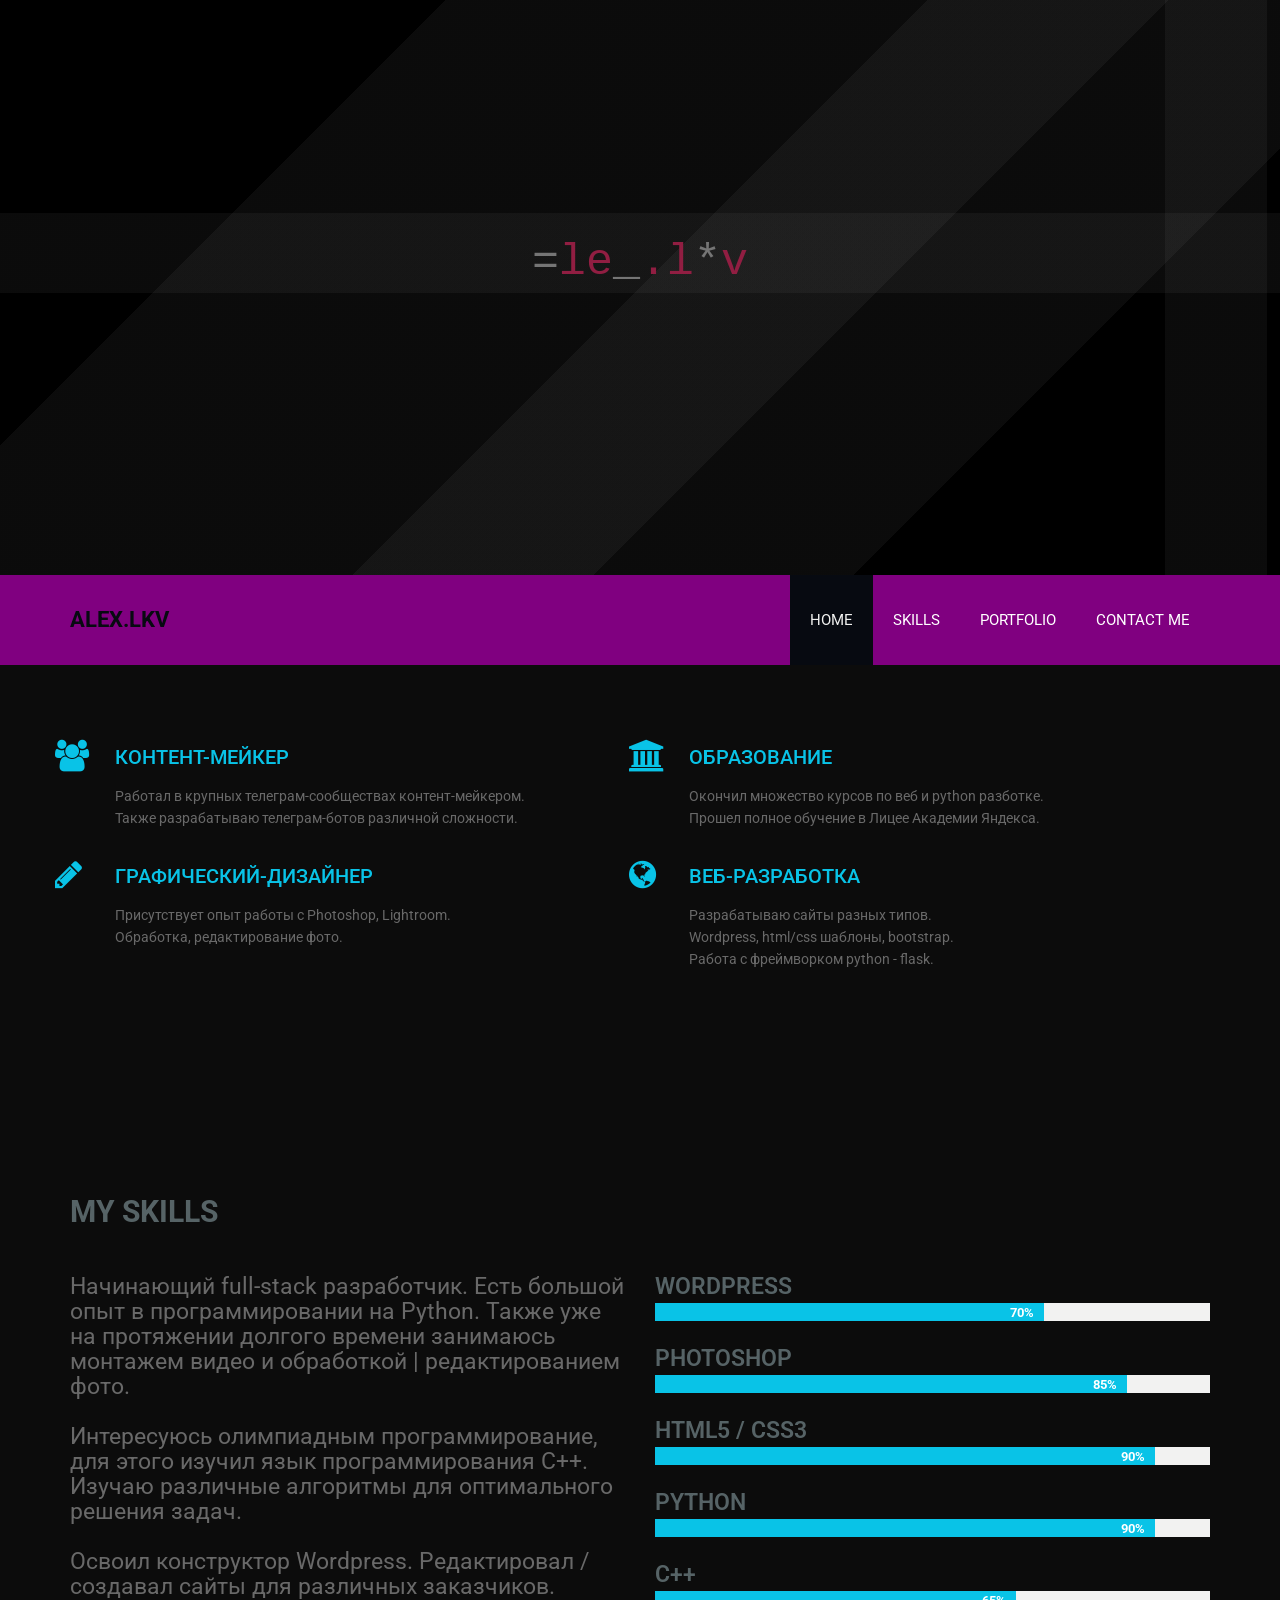
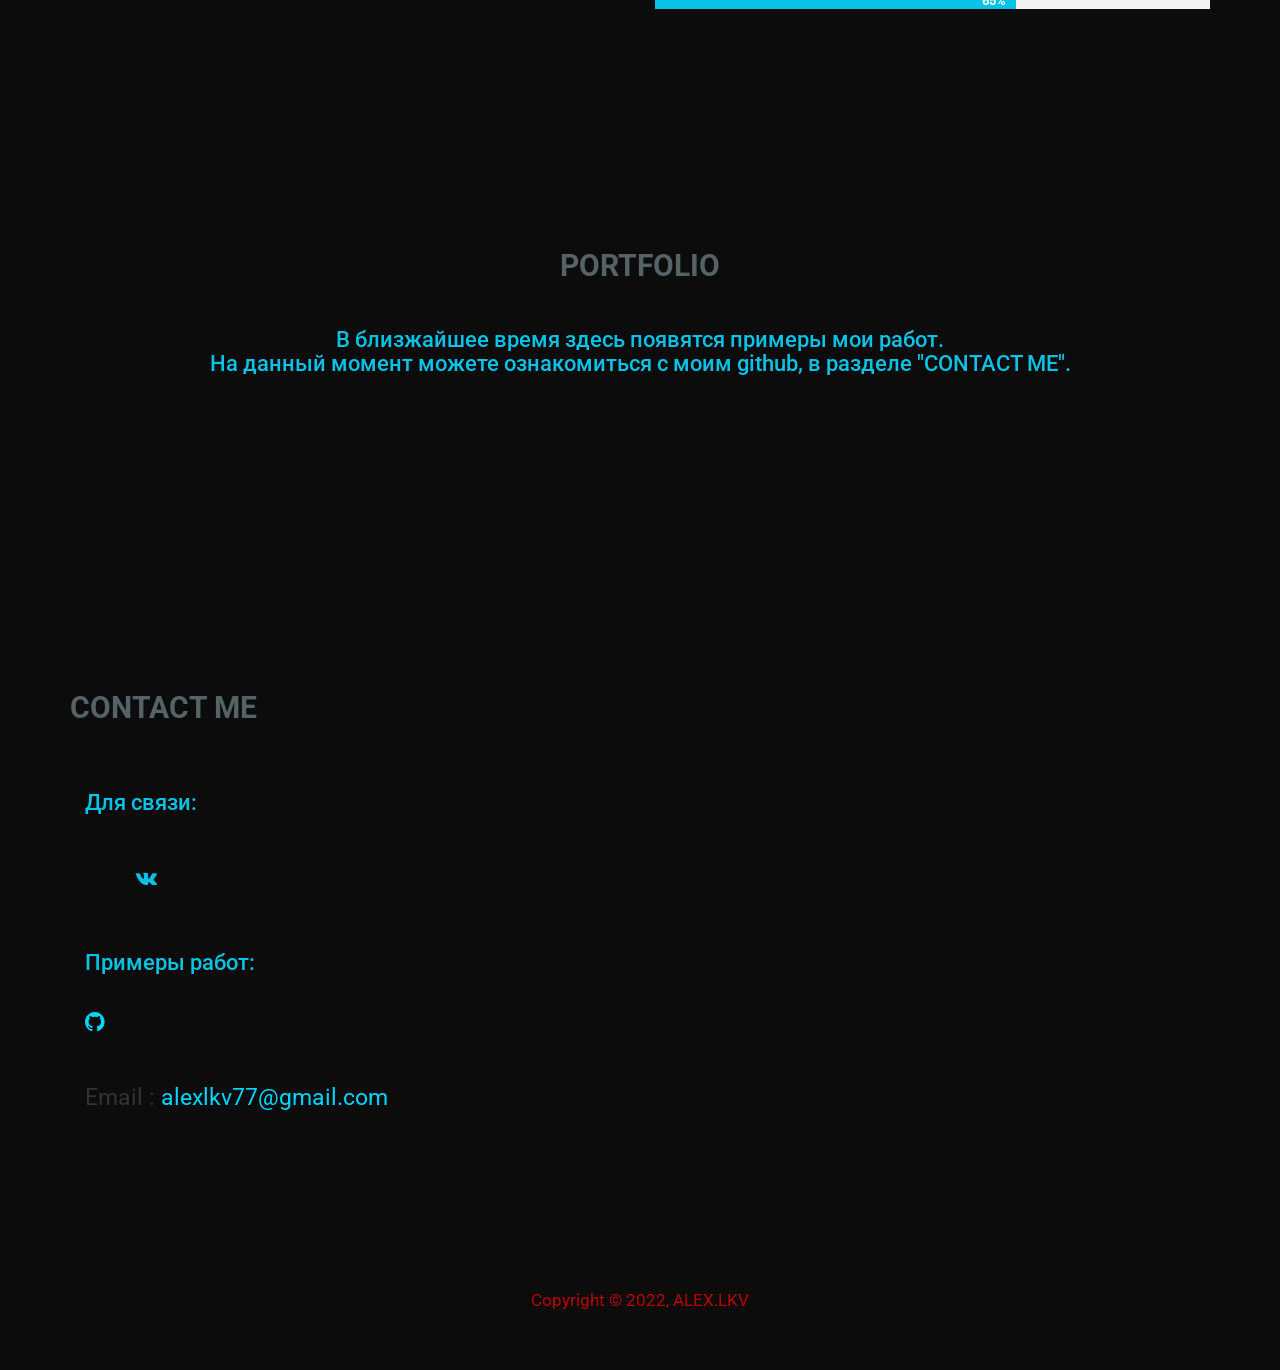
==== index.html @ 1ac8e998 "Add files via upload" ====
<!DOCTYPE html>
<html lang="en">

<head>
	<meta charset="utf-8">
	<meta http-equiv="X-UA-Compatible" content="IE=edge">

	<title>mybook html5 portfolio resume template</title>

	<!-- Mobile Specific Metas
  ================================================== -->
	<meta name="viewport" content="width=device-width, initial-scale=1">

	<!-- CSS
  ================================================== -->
	<!-- Bootstrap -->
	<link href="assets/css/bootstrap.min.css" rel="stylesheet">
	<link rel="stylesheet" href="css/font-awesome.min.css">
	<link rel="stylesheet" href="css/animate.css">
	<link rel="stylesheet" href="css/prettyPhoto.css">
	<link rel="stylesheet" href="css/style.css">

	<!-- HTML5 shim and Respond.js for IE8 support of HTML5 elements and media queries -->
	<!-- WARNING: Respond.js doesn't work if you view the page via file:// -->
	<!--[if lt IE 9]>
      <script src="https://oss.maxcdn.com/html5shiv/3.7.2/html5shiv.min.js"></script>
      <script src="https://oss.maxcdn.com/respond/1.4.2/respond.min.js"></script>
    <![endif]-->
</head>

<body data-spy="scroll" data-target=".main-nav">

	<section id="section-banner">
		<div class="container">
			<div class="row">
			
				<div class="banner-content wow fadeInRight">
					<div class="container-bio">
						<div class="text"></div>
					</div>
		

					<script src="js/index.js"></script>
				</div>
			</div>
		</div>
	</section>

	<!-- section menu start -->

	<section class="section-menu">
		<div class="navbar navbar-default main-nav" role="navigation">
			<div class="container">
				<div class="navbar-header">
					<button class="navbar-toggle collapsed" data-target="#bs-example-navbar-collapse-1"
						data-toggle="collapse">
						<span class="sr-only"></span>
						<span class="icon-bar"></span>
						<span class="icon-bar"></span>
						<span class="icon-bar"></span>
					</button>

					<a href="#" class="navbar-brand">Alex.LKV</a>
				</div> <!-- navbar-header end -->
				<!-- main nav  -->

				<div class="collapse navbar-collapse navigation" id="bs-example-navbar-collapse-1" role="navigation">
					<ul class="nav navbar-nav navbar-right">
						<li class="active"><a href="#section-banner">Home</a></li>
						<li><a href="#section-skill">Skills </a></li>
						<li><a href="#section-portfolio">Portfolio </a></li>
						<li><a href="#section-contact">Contact me </a></li>
					</ul>
				</div><!-- /.navbar-collapse -->
			</div><!-- /.container-fluid -->
		</div>
	</section>
	<!-- section menu end -->
	<section id="section-overview" class="section-padding">
		<div class="container">
			<div class="row">
				<div class="service-wrapper">
					<div class="service-inner wow fadeInRight" data-wow-delay=".2s">
						<i class="fa fa-users"></i>
						<div class="service-box">
							<h3>Контент-мейкер</h3>
							<p>Работал в крупных телеграм-сообществах контент-мейкером.<br> Также разрабатываю
								телеграм-ботов различной сложности.</p>
						</div>
					</div> <!-- service -inner  -->
					<div class="service-inner wow fadeInRight" data-wow-delay=".5s">
						<i class="fa fa-bank"></i>
						<div class="service-box">
							<h3>Образование</h3>
							<p>Окончил множество курсов по веб и python разботке. <br>Прошел полное обучение в Лицее
								Академии Яндекса. </p>
						</div>
					</div> <!-- service -inner  -->
					<div class="service-inner wow fadeInRight" data-wow-delay=".8s">
						<i class="fa fa-pencil"></i>
						<div class="service-box">
							<h3>Графический-дизайнер</h3>
							<p>Присутствует опыт работы с Photoshop, Lightroom.<br> Обработка, редактирование фото.</p>
						</div>
					</div> <!-- service -inner  -->
					<div class="service-inner wow fadeInRight" data-wow-delay="1.1s">
						<i class="fa fa-globe"></i>
						<div class="service-box">
							<h3>Веб-разработка</h3>
							<p>Разрабатываю сайты разных типов. <br> Wordpress, html/css шаблоны, bootstrap.<br> Работа
								с фреймворком python - flask.</p>
						</div>
					</div> <!-- service -inner  -->
				</div>
			</div><!-- row end -->
		</div>
	</section>
	<!-- section overview end -->

	<!-- section skill start -->

	<section id="section-skill" class="section-padding">
		<div class="container">
			<div class="row">
				<div class="col-md-12">
					<h2 class="heading-title">My skills</h2>
				</div>
				<div class="col-md-6 col-sm-6 wow fadeInLeft">
					<div class="skill-desc">
						<p>Начинающий full-stack разработчик. Есть большой опыт в программировании на Python. Также уже
							на протяжении долгого времени занимаюсь монтажем видео и обработкой | редактированием фото.
							<br>
							<br>
							Интересуюсь олимпиадным программирование, для этого изучил язык программирования C++. Изучаю
							различные алгоритмы для оптимального решения задач.
							<br>
							<br>
							Освоил конструктор Wordpress. Редактировал / создавал сайты для различных заказчиков.
						</p>
					</div>
				</div>

				<div class="col-md-6 col-sm-6 wow fadeInRight">
					<div class="skill-box wow fadeInDown" data-wow-delay=".2s">
						<label> Wordpress</label>
						<div class="progress">
							<div class="progress-bar" role="progress-bar" aria-valuemin="0" aria-valuenow="70"
								aria-valuemax="100" style="width: 70%;">
								70%
							</div>
						</div>
					</div>
					<div class="skill-box wow fadeInDown" data-wow-delay=".4s">
						<label> Photoshop</label>
						<div class="progress">
							<div class="progress-bar" role="progress-bar" aria-valuemin="0" aria-valuenow="85"
								aria-valuemax="100" style="width: 85%;">
								85%
							</div>
						</div>
					</div>
					<div class="skill-box wow fadeInDown" data-wow-delay=".6s">
						<label> HTML5 / CSS3</label>
						<div class="progress">
							<div class="progress-bar" role="progress-bar" aria-valuemin="0" aria-valuenow="90"
								aria-valuemax="100" style="width: 90%;">
								90%
							</div>
						</div>
					</div>
					<div class="skill-box wow fadeInDown" data-wow-delay=".8s">
						<label> Python </label>
						<div class="progress">
							<div class="progress-bar" role="progress-bar" aria-valuemin="0" aria-valuenow="65"
								aria-valuemax="100" style="width: 90%;">
								90%
							</div>
						</div>
					</div>

							<div class="skill-box wow fadeInDown" data-wow-delay=".8s">
								<label> C++</label>
								<div class="progress">
									<div class="progress-bar" role="progress-bar" aria-valuemin="0" aria-valuenow="65"
										aria-valuemax="100" style="width: 65%;">
										65%
									</div>
						</div>
					</div>
				</div>
			</div>
		</div>
	</section>
	<!-- section skill End -->


	<!-- section portfolio start -->

	<section id="section-portfolio" class="section-padding">
		<div class="container">
			<div class="row">
				<div class="col-md-12 text-center wow fadeInUp">
					<div class="section-heading">
						<h2 class="heading-title">portfolio</h2>
						<p><h3>В близжайшее время здесь появятся примеры мои работ. <br>На данный момент можете ознакомиться с моим github, в разделе "CONTACT ME".</h3> </p>
					</div>
				</div>
			</div>

			<div class="row">
<!-- 
				<div class="col-md-4 col-sm-4">
					<div class="portfolio-box">
						<img src="images/portfolio/portfolio_pic1.jpg" alt="" class="img-responsive">
						<div class="image-overlay text-center">
							<a href="images/portfolio/portfolio_pic1.jpg" data-rel="prettyPhoto"><i
									class="fa fa-arrows-alt"></i></a>
						</div>
					</div>
				</div> col-md-4 end -->

				</div> <!-- col-md-4 end -->
			</div>
		</div>
	</section>
	<!-- section portfolio endt -->

	<!-- section contact start -->

	<section id="section-contact" class="section-padding">
		<div class="container">
			<div class="row">
				<div class="col-md-12">
					<h2 class="heading-title">Contact me</h2>
				</div>
			</div>
			<div class="row">

				<div class="col-md-6 col-sm-6 wow fadeInRight">


					</div>
				</div>
				<div class="col-md-6 col-sm-6 wow fadeInLeft">
					<div class="contact-left">
						<p><h3>Для связи:</h3><br>
							<ul class="socail-link list-inline">
								<li><a href="https://t.me/alex_lkv"><i class="fa fa-telegram"></i></a></li> 
								<li><a href="https://vk.com/alex_lkv"><i class="fa fa-vk"></i></a></li> 
	
							</ul>
						<br>
						<h3>Примеры работ:</h3>	<br>
						<li><a href="https://github.com/AlexLkv"><i class="fa fa-github"></i></a></li> 
				
						<br><br>
						
							<li><span>Email :</span> <a>alexlkv77@gmail.com</a></li>
	
					</div>
				</div>
			</div>
		</div>
	</section>
	<!-- section contact end -->

	<footer id="section-footer">
		<div class="container">
			<div class="row">
				<div class="col-md-12 text-center">
	
					<h4>Copyright © 2022, ALEX.LKV</a></h4>


				</div>
			</div>
		</div>
	</footer>

	<!-- jQuery (necessary for Bootstrap's JavaScript plugins) -->
	<script src="https://ajax.googleapis.com/ajax/libs/jquery/1.11.2/jquery.min.js"></script>
	<!-- Include all compiled plugins (below), or include individual files as needed -->
	<!-- initialize jQuery Library -->
	<script type="text/javascript" src="js/jquery.js"></script>
	<!-- Bootstrap jQuery -->
	<script type="text/javascript" src="assets/js/bootstrap.min.js"></script>
	<!-- PrettyPhoto -->
	<script type="text/javascript" src="js/jquery.prettyPhoto.js"></script>
	<!-- Wow Animation -->
	<script type="text/javascript" src="js/wow.min.js"></script>
	<!-- singlepagenav -->
	<script src="js/jquery.singlePageNav.js"></script>
	<!-- Eeasing -->
	<script type="text/javascript" src="js/jquery.easing.1.3.js"></script>
	<!-- Sticky Menu -->
	<script src="js/jquery.sticky.js"></script>
	<script src="contact/jqBootstrapValidation.js"></script>
	<script src="contact/contact_me.js"></script>
	<script type="text/javascript" src="js/custom.js"></script>
	<script>
		$(".main-nav").sticky();
	</script>

	<script>
		new WOW().init();

	</script>
</body>

</html>
---- css/style.css ----
/*
	Author: webthemez.com 
*/ 
@import url(http://fonts.googleapis.com/css?family=Roboto:400,300,500,700,400italic,500italic);
 
/* Global styles
================================================== */

html{
	overflow-x: hidden !important;
	width: 100%;
	height: 100%;
	position: relative;
	-webkit-font-smoothing: antialiased;
	text-rendering: optimizeLegibility;
}

body{
	border: 0;
	margin: 0;
	padding: 0;
	color: #333333;
	font-size: 14px;
	background: #0c0c0c;
}


a:link,
a:visited{
    text-decoration: none;
}


a:hover{
	text-decoration: none;
	color: #09C3E7;
	cursor: pointer;
}


section{
	position: relative;
}

.no-padding{
	padding: 0;
}

a:focus{
	outline: 0;
}
a{
	color: #00D6FF;
}

a.read-more:hover{
	color: #09C3E7;
}
ul,li{
	list-style: none;
}

/* Typography
================================================== */

body, p{
	font-family: 'Roboto', sans-serif;
	font-weight: normal;
	font-size: 23px;
	line-height: 25px;
}

h1, h2, h3, h4, h5, h6 {
	font-family: 'Roboto', sans-serif;

}

h1{
    font-size: 36px;
    line-height: 48px;
}

h2{
    font-size: 30px;
    line-height: 24px;
    font-weight: 500;
    text-transform: uppercase;
    color: #566366;
}

h3{
    font-size: 22px;
    line-height: 24px;
  	font-weight: 500;
  	 
    color: #09C3E7;
}

h4{
    font-size: 17px;
    line-height: 20px;
    font-weight: 400;
}

h5{
    font-size: 14px;
    line-height: 24px;
}




/*Global styles
==============================================*/
.section-padding{
	padding: 100px 0px;
}
p{
	color: #696969;
}
h2.heading-title{
	margin-bottom: 50px;
	font-weight: 700;
}
.section-heading{
	width: 80%;
	margin: 0 auto;
}

/*=============================================
  Banner styles
================================================*/

@import 'https://fonts.googleapis.com/css?family=Roboto+Mono:100';

.container-bio {
  height: 100%;
  width: 100%;
  justify-content: center;
  align-items: center;
  display: flex;
  font-family: 'Roboto Mono', monospace;
  height: 100%;
}
.text {
  font-weight: 100;
  font-size: 45px;
  color: #911E42;
}
.dud {
  color: #757575;
}

#section-banner{
		background-image: linear-gradient(135deg, transparent 0%, transparent 50%,rgba(159, 159, 159,0.07) 50%, rgba(159,
	159, 159,0.07) 77%,transparent 77%, transparent 100%),linear-gradient(90deg, transparent 0%, transparent
	91%,rgba(159, 159, 159,0.07) 91%, rgba(159, 159, 159,0.07) 99%,transparent 99%, transparent
	100%),linear-gradient(135deg, transparent 0%, transparent 24%,rgba(159, 159, 159,0.07) 24%, rgba(159, 159, 159,0.07)
	63%,transparent 63%, transparent 100%),linear-gradient(0deg, transparent 0%, transparent 49%,rgba(159, 159,
	159,0.07) 49%, rgba(159, 159, 159,0.07) 63%,transparent 63%, transparent 100%),linear-gradient(90deg,
	rgb(0,0,0),rgb(0,0,0));
	background-size: cover;
}
.banner-content{
	padding: 250px 0px 300px 0px;
}

h2.title{
	font-size: 57px;
	line-height: 72px;
	color: #fff;
	font-weight: 600;
	text-transform: capitalize;
}

h2.title span{
	font-size: 26px;
	line-height: 51px;
	color: #DCF3FF;
	font-weight: 600;
	text-transform: capitalize;
	/* width: 243px; */
	display: inline-block;
	padding: 15px 0;
	font-weight: normal;
}
.line-top{
	width: 930px;
	color: #fff;
	background: #fff;
	height: 2px;
	margin: 32px auto;
}
.line-btm{
	width: 930px;
	color: #fff;
	background: #fff;
	height: 2px;
	margin: 32px auto;
}
.banner-content a.btn-default {
	padding: 15px 36px!important;
}


/*==================================================
	navbar-menu
=====================================================*/
.navbar-default .navbar-toggle:focus, .navbar-default .navbar-toggle:hover {
  background-color: #002037;
}
.navbar-default .navbar-toggle {
  border-color: #070A11;
}
.navbar-default .navbar-toggle .icon-bar {
  background-color: #070A11;
}
.navbar-toggle {
  position: relative;
  float: right;
  padding: 9px 10px;
  margin-top: 8px;
  margin-right: 15px;
  margin-bottom: 8px;
  background-color: transparent;
  background-image: none;
  border: 1px solid transparent;
  border-radius: 0;
}
.section-menu{
	z-index: 9999;
}
.navbar{}
.navbar-default{
	background: #800080;
	border: 0px;
	border-radius: 0px;

}
.navbar-nav {}
.navbar-nav li{
	/*padding-right: 40px;*/
}
.navbar-default .navbar-nav > li > a{
	font-weight: 400;
	padding: 30px 20px;
	font-size: 15px;
	font-family: 'Roboto', serif;
	color: #fff;
	line-height: 30px;
	text-transform: uppercase;
}
.navbar-default .navbar-nav > li > a:hover,.navbar-default .navbar-nav > li > a:focus{
	color: #000000;
}
.main-nav{
	width: 100%;
	margin: 0 auto;
}

.navbar-default .navbar-nav > .active > a, .navbar-default .navbar-nav > .active > a:focus, .navbar-default .navbar-nav > .active > a:hover {
    color: #F0F0EF;
    background-color: #070A11;
}

.navbar-brand img{
	float: left;
	margin-right: 20px;
}
.navbar-brand{
	text-transform: uppercase;
	font-weight: 700;
	color: #070A11!important;
	line-height: 40px;
	padding-top: 25px;
	font-size: 22px;
}
.navbar-brand span{
	color: #09C3E7;

}


/*==================================================
	section-overview
=====================================================*/

#section-overview{
	padding: 75px 0px 80px;
}
.overview-box{}
.overview-box h3{
	margin-bottom: 35px;
}


/*==================================================
	section-profile
=====================================================*/
#section-skill .btn-default.featured{
	padding: 15px 36px!important;
}
#section-profile{
	background: #f2f2f1;
}

.profile-bg {
    background-color: transparent;
    background: url("../images/profile.jpg");
    position: absolute;
    background-clip: border-box;
    background-attachment: scroll;
    background-origin: padding-box;
    background-repeat: no-repeat;
    left: 0px;
    top: 0px;
    height: 100%;
    z-index: 2;
    background-size: cover;
    background-position: -40px center, 0px center;
    width: 45%;
    border-right: 4px solid #16C1E2;
}
.profile-desc{
	margin-bottom: 70px;
	padding-left: 80px;
}
.profile-desc h2{
}
.service-wrapper{
	/* padding-left: 80px; */
}
.service-inner{
	float: left;
	margin-right: 12px;
	margin-bottom: 20px;
	width: 48%;
}
.service-inner i{
	font-size: 32px;
	color: #09C3E7;
	float: left;
}
.service-box {
	padding: 0px;
	margin-left: 60px;
	margin-top: -15px;
}
.service-box h3{
	text-transform: uppercase;
	margin-bottom: 16px;
	font-size: 20px;
	line-height: 24px;
}
.service-box p{
	font-size: 14px;
	line-height: 22px;
}

/*section-skills
===============================================*/
.skill-box{
	margin-bottom: 25px;
}
.skill-box label{
	text-transform: uppercase;
	margin-bottom: 4px;
	font-weight: 600;
	color: #566366;
}
.progress {
    height: 18px;
    margin-bottom: 20px;
    overflow: hidden;
    background-color: #F2f2f1;
    border-radius: 0px;
    box-shadow: none;
}
.progress-bar {
	box-shadow: none;
	background-color: #09C3E7;
	text-align: right;
	font-weight: 700;
	font-size: 13px;
	padding-right: 10px;
	padding-top: 0px;
}




/*====================================================
	section-portfolio
====================================================*/
#section-portfolio
.section-heading{
	margin-bottom: 100px;
}
.portfolio-box{
	position: relative;
	margin-bottom: 30px;
	-webkit-transition: all .4s linear 0s;
	-o-transition: all .4s linear 0s;
	transition: all .4s linear 0s;
}
.image-overlay{
	position: absolute;
	text-align: center;
	width: 100%;
	height: 100%;
	background: rgba(8, 194, 230, 0.8);
	top: 0px;
	opacity:0;
	-webkit-transition: all .3s linear 0s;
	-o-transition: all .3s linear 0s;
	transition: all .3s linear 0s;
}
.image-overlay a i{
	font-size: 50px;
	color: #fff;
	margin-top: 96px;
}
.portfolio-box:hover .image-overlay{
	opacity: 1;
}


img {
vertical-align: middle;
}
.form-control{
	background: #002037;
	border-radius: 0;
	margin-bottom: 8px;
	display: inline-block;
	padding: 6px 10px;
	height: 42px;
	border-color: #16C1E2;
}
.img-responsive {
display: block;
height: auto;
max-width: 100%;
}

.img-rounded {
border-radius: 3px;
}

.img-thumbnail {
background-color: #fff;
border: 1px solid #ededf0;
border-radius: 3px;
display: inline-block;
height: auto;
line-height: 1.428571429;
max-width: 100%;
moz-transition: all .2s ease-in-out;
o-transition: all .2s ease-in-out;
padding: 2px;
transition: all .2s ease-in-out;
webkit-transition: all .2s ease-in-out;
}

.img-circle {
border-radius: 50%;
}

.timeline-centered {
position: relative;
margin-bottom: 30px;
margin-top: 20px;
}

.timeline-centered:before, .timeline-centered:after {
content: " ";
display: table;
}

.timeline-centered:after {
clear: both;
}

.timeline-centered:before, .timeline-centered:after {
content: " ";
display: table;
}

.timeline-centered:after {
clear: both;
}

.timeline-centered:before {content: '';position: absolute;display: block;width: 4px;background: #1E2431;/*left: 50%;*/top: 20px;bottom: 20px;margin-left: 30px;}

.timeline-centered .timeline-entry {
position: relative;
/*width: 50%;
float: right;*/
margin-top: 5px;
margin-left: 30px;
margin-bottom: 10px;
clear: both;
}

.timeline-centered .timeline-entry:before, .timeline-centered .timeline-entry:after {
content: " ";
display: table;
}

.timeline-centered .timeline-entry:after {
clear: both;
}

.timeline-centered .timeline-entry:before, .timeline-centered .timeline-entry:after {
content: " ";
display: table;
}

.timeline-centered .timeline-entry:after {
clear: both;
}

.timeline-centered .timeline-entry.begin {
margin-bottom: 0;
}

.timeline-centered .timeline-entry.left-aligned {
float: left;
}

.timeline-centered .timeline-entry.left-aligned .timeline-entry-inner {
margin-left: 0;
margin-right: -18px;
}

.timeline-centered .timeline-entry.left-aligned .timeline-entry-inner .timeline-time {
	left: auto;
	right: -100px;
	text-align: left;
}

.timeline-centered .timeline-entry.left-aligned .timeline-entry-inner .timeline-icon {
	float: right;
}

.timeline-centered .timeline-entry.left-aligned .timeline-entry-inner .timeline-label {
	margin-left: 0;
	margin-right: 70px;
}

	.timeline-centered .timeline-entry.left-aligned .timeline-entry-inner .timeline-label:after {
		left: auto;
		right: 0;
		margin-left: 0;
		margin-right: -9px;
		-moz-transform: rotate(180deg);
		-o-transform: rotate(180deg);
		-webkit-transform: rotate(180deg);
		-ms-transform: rotate(180deg);
		transform: rotate(180deg);
	}

.timeline-centered .timeline-entry .timeline-entry-inner {
position: relative;
margin-left: -20px;
}

.timeline-centered .timeline-entry .timeline-entry-inner:before, .timeline-centered .timeline-entry .timeline-entry-inner:after {
content: " ";
display: table;
}

.timeline-centered .timeline-entry .timeline-entry-inner:after {
clear: both;
}

.timeline-centered .timeline-entry .timeline-entry-inner:before, .timeline-centered .timeline-entry .timeline-entry-inner:after {
content: " ";
display: table;
}

.timeline-centered .timeline-entry .timeline-entry-inner:after {
clear: both;
}

.timeline-centered .timeline-entry .timeline-entry-inner .timeline-time {
position: absolute;
left: -100px;
text-align: right;
padding: 10px;
-webkit-box-sizing: border-box;
-moz-box-sizing: border-box;
box-sizing: border-box;
}

.timeline-centered .timeline-entry .timeline-entry-inner .timeline-time > span {
	display: block;
}

	.timeline-centered .timeline-entry .timeline-entry-inner .timeline-time > span:first-child {
		font-size: 15px;
		font-weight: bold;
	}

	.timeline-centered .timeline-entry .timeline-entry-inner .timeline-time > span:last-child {
		font-size: 12px;
	}

.timeline-centered .timeline-entry .timeline-entry-inner .timeline-icon {
background: #fff;
color: #737881;
display: block;
width: 40px;
height: 40px;
-webkit-background-clip: padding-box;
-moz-background-clip: padding;
background-clip: padding-box;
-webkit-border-radius: 20px;
-moz-border-radius: 20px;
border-radius: 20px;
text-align: center;
-moz-box-shadow: 0 0 0 5px #f5f5f6;
-webkit-box-shadow: 0 0 0 5px #f5f5f6;
box-shadow: 0 0 0 5px #f5f5f6;
line-height: 40px;
font-size: 15px;
float: left;
}

.timeline-centered .timeline-entry .timeline-entry-inner .timeline-icon.bg-primary {
	background-color: #303641;
	color: #fff;
}

.timeline-centered .timeline-entry .timeline-entry-inner .timeline-icon.bg-secondary {
	background-color: #ee4749;
	color: #fff;
}

.timeline-centered .timeline-entry .timeline-entry-inner .timeline-icon.bg-success {
	background-color: #00a651;
	color: #fff;
}

.timeline-centered .timeline-entry .timeline-entry-inner .timeline-icon.bg-info {
	background-color: #21a9e1;
	color: #fff;
}

.timeline-centered .timeline-entry .timeline-entry-inner .timeline-icon.bg-warning {
	background-color: #fad839;
	color: #fff;
}

.timeline-centered .timeline-entry .timeline-entry-inner .timeline-icon.bg-danger {
	background-color: #cc2424;
	color: #fff;
}

.timeline-centered .timeline-entry .timeline-entry-inner .timeline-label {position: relative;background: #1E2431;padding: 20px 30px;margin-left: 60px;-webkit-background-clip: padding-box;-moz-background-clip: padding;background-clip: padding-box;-webkit-border-radius: 3px;-moz-border-radius: 3px;border-radius: 3px;margin-bottom: 25px;}

.timeline-centered .timeline-entry .timeline-entry-inner .timeline-label:after {
	content: '';
	display: block;
	position: absolute;
	width: 0;
	height: 0;
	border-style: solid;
	border-width: 9px 9px 9px 0;
	border-color: transparent #1E2431 transparent transparent;
	left: 0;
	top: 10px;
	margin-left: -9px;
}

.timeline-centered .timeline-entry .timeline-entry-inner .timeline-label h2, .timeline-centered .timeline-entry .timeline-entry-inner .timeline-label p {
	color: #737881;
	font-family: 'Roboto', sans-serif;    font-weight: normal;    font-size: 16px;    line-height: 30px;
}

	.timeline-centered .timeline-entry .timeline-entry-inner .timeline-label p + p {
		margin-top: 15px;
	}

.timeline-centered .timeline-entry .timeline-entry-inner .timeline-label h2 {
	font-size: 16px;
	margin-bottom: 10px;
}

	.timeline-centered .timeline-entry .timeline-entry-inner .timeline-label h2 a {
		color: #303641;
	}

	.timeline-centered .timeline-entry .timeline-entry-inner .timeline-label h2 span {
		-webkit-opacity: .6;
		-moz-opacity: .6;
		opacity: .6;
		-ms-filter: alpha(opacity=60);
		filter: alpha(opacity=60);
	}


/*==========================================================
	section Footer
	============================================================*/

	#section-footer{

		padding: 50px 0px;
	}
	#section-footer h4{
		color: #bb0000;
		margin-top: 30px;
	}

.socail-link{}
.socail-link a i{
	width: 35px;
	height: 35px;
	border-radius: 100%;
	color: #08C2E6;
	font-size: 20px;
	line-height: 35px;
}
.socail-link a:hover i{
	color: #fff;
}

/* Responsive styles
================================================== */

/* Large Devices, Wide Screens */
@media (min-width : 1200px) {
}


/* Medium Devices, Desktops */
@media (min-width : 992px) {

}

/* Small Devices, Tablets */
@media (min-width : 768px) and (max-width: 991px) {
	.banner-content {
	    padding: 65px 0px;
	}
	h2.title{
		font-size: 40px;
		line-height:40px;
	}
	.line-top{
		width: 600px;
	}
	.line-btm{
		width: 600px;
	}

	.navbar-brand {
    	padding-top: 10px;
	}
	.navbar-brand img {
	    margin-right: 4px;
	}

	.navbar-default .navbar-nav > li > a {
	    padding: 15px 9px;
    	font-size: 14px;
	}
	.service-inner {
	    width: 48%;
	}

	.image-overlay a i {
	    margin-top: 65px;
	}

}

/* Small Devices Potrait */
@media (max-width : 767px){

	
}

/* Extra Small Devices, Phones */ 
@media (max-width : 479px) {

	h2.heading-title{
	margin-bottom: 30px;
	font-weight: 700;
	}	

}

/* Custom, iPhone Retina */ 
@media (max-width: 478px)  {
	.navbar-default {
		padding: 10px 0;
	}
	.banner-content a.btn-default {
    padding: 15px 25px!important;
    margin-left: 25px;
    font-size: 16px;
	}
	.banner-content{
		padding:0 15px;
	}
	h2.title {
    font-size: 38px;
    line-height: 72px;
	margin-left:15px;
	}
	h2.title span {
    font-size: 18px;
    line-height: 35px;
    padding: 10px 20px;
 }
	h2.heading-title{
	margin-bottom: 30px;
	font-weight: 700;
	}	

	.navbar-default .navbar-nav > li > a {
    	padding: 15px 20px;
	}

	.banner-content {
	    padding: 55px 0px;
	}

	.navbar-brand {
	    padding-top: 4px;
	}


	.profile-desc {
   	 padding-left: 10px;
	}
	.service-wrapper {
   	 padding-left: 20px;
	}

	.service-inner {
	    width: 100%;
	}
	.skill-desc{
		margin-bottom: 40px;
	}
	.resume-inner{
		margin-bottom: 40px;
	}

	.image-overlay a i {
	    margin-top: 110px;
	}


}
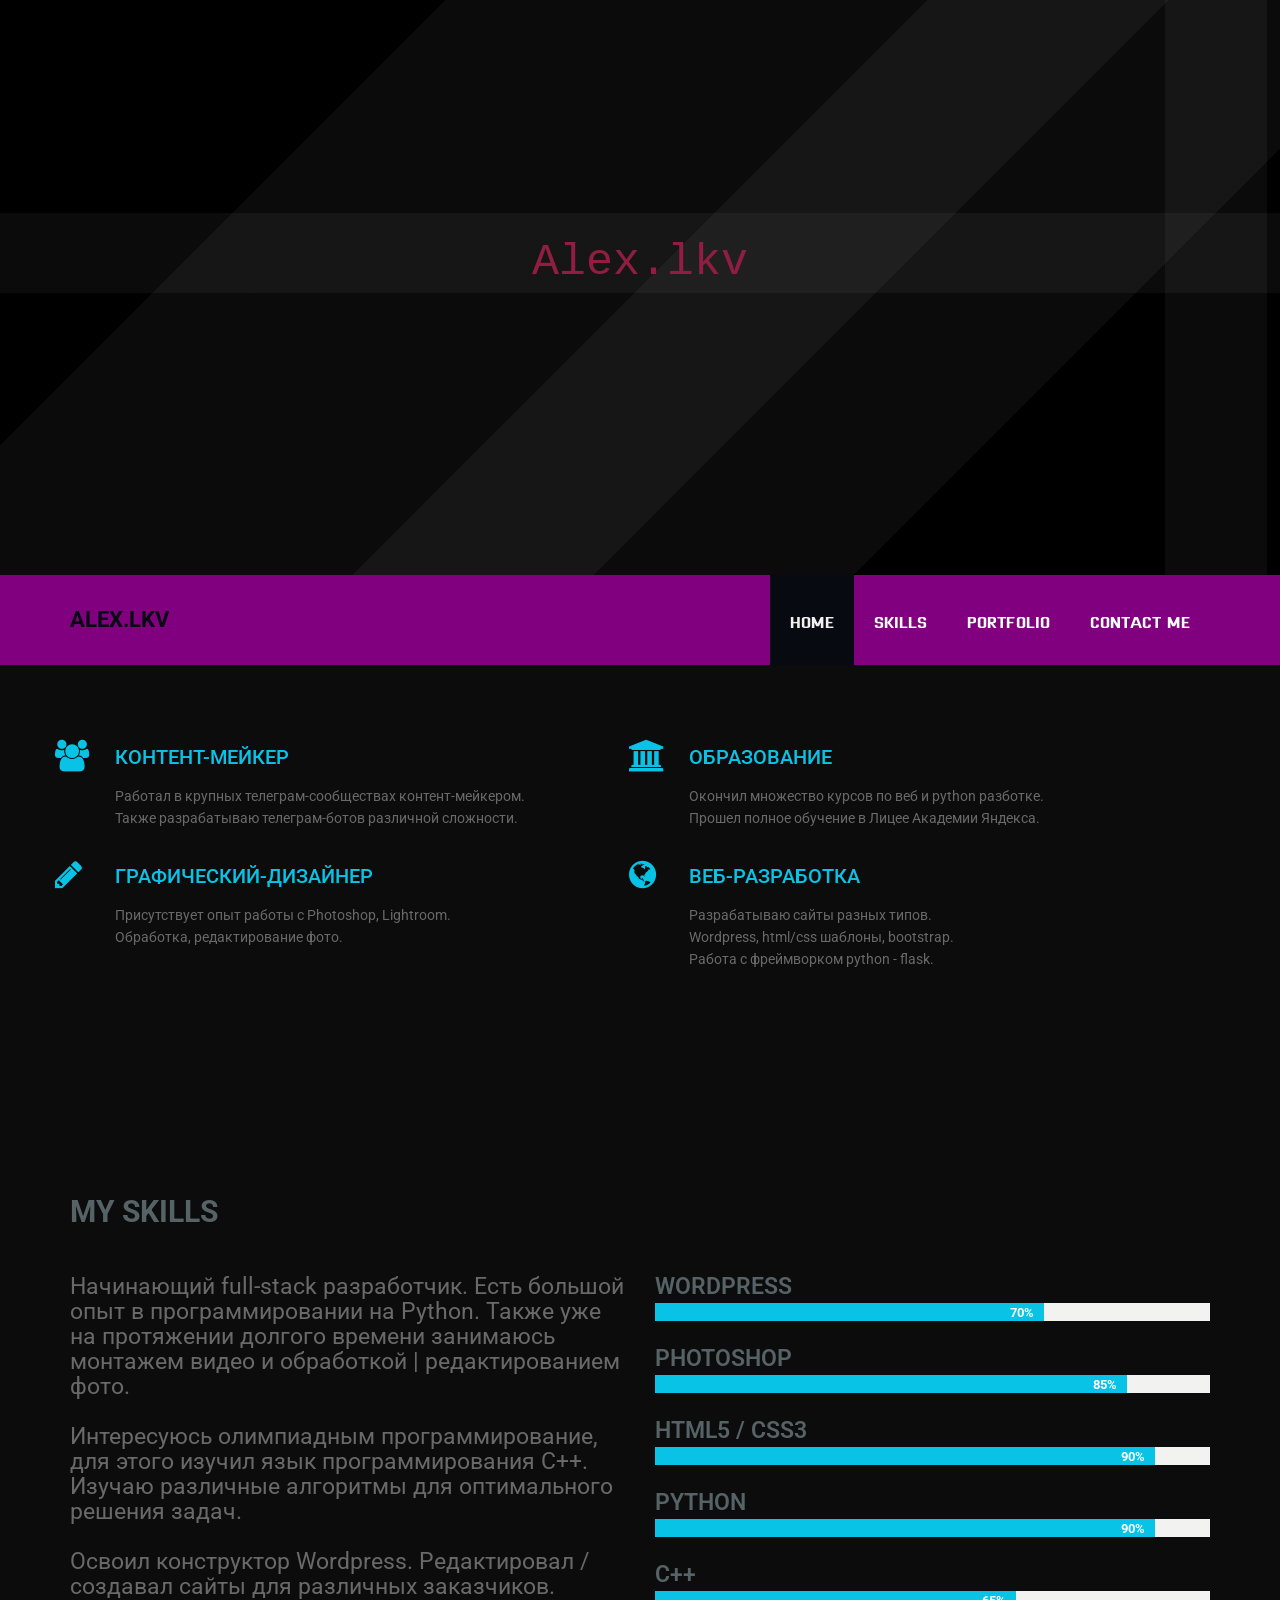
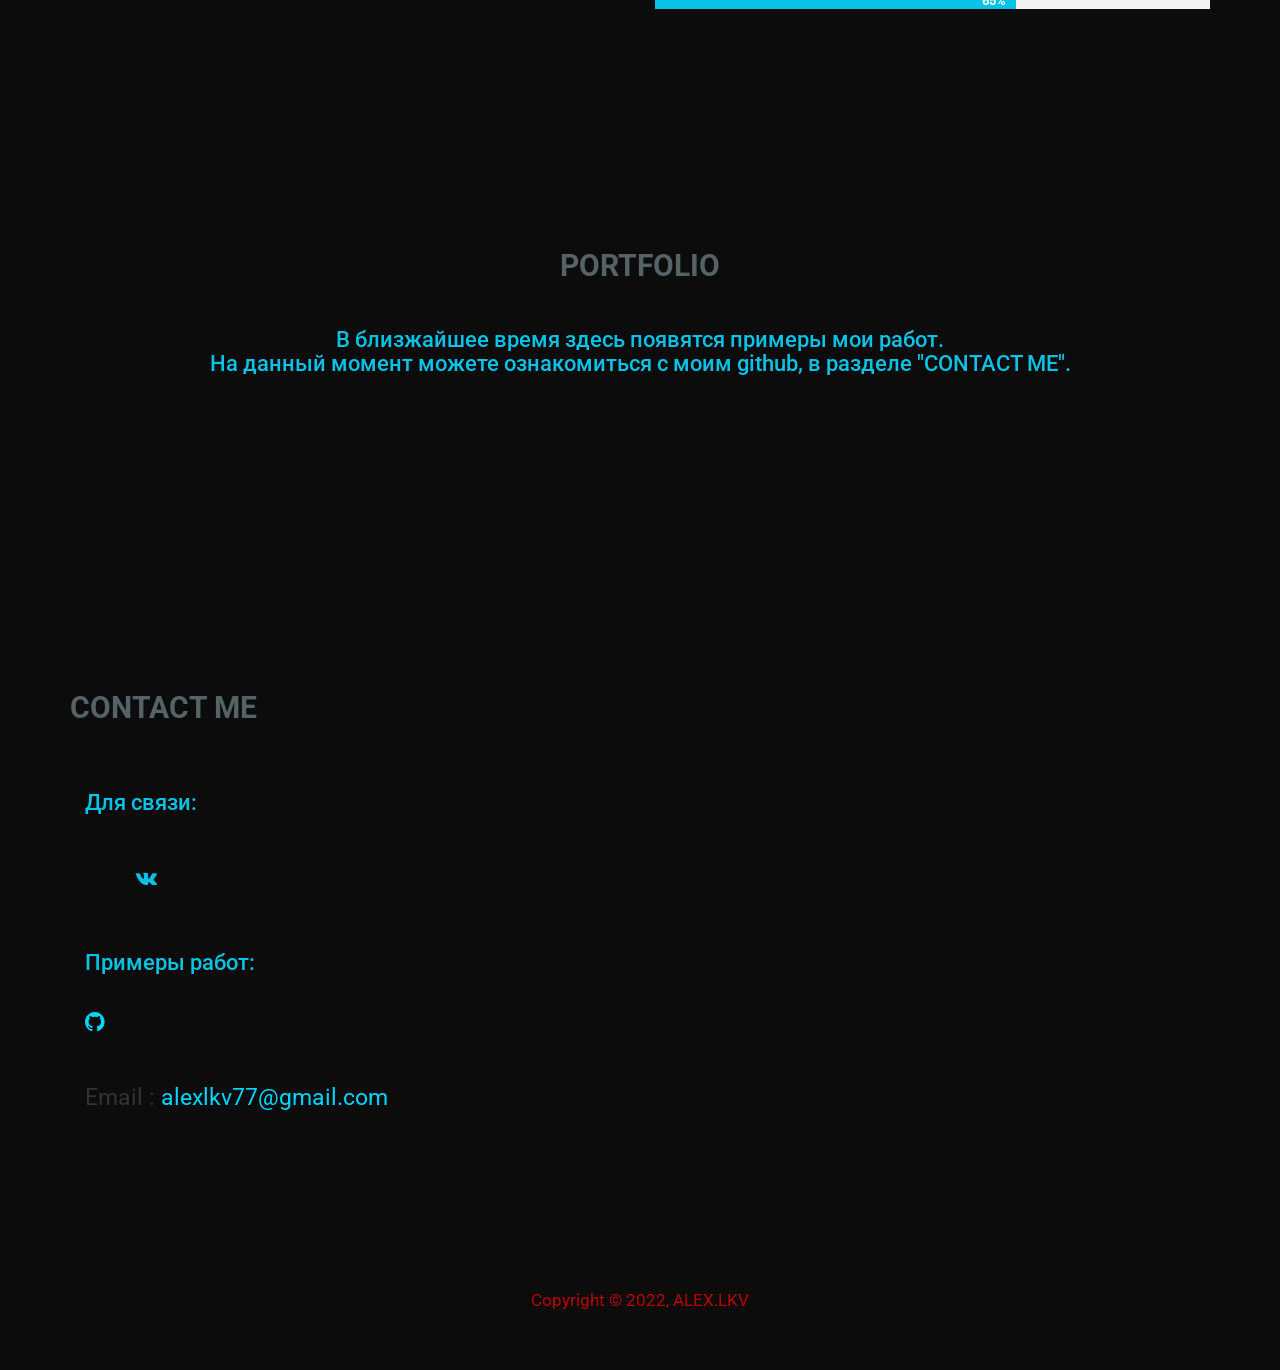
==== commit 11f77b6c: "Add files via upload" ====
--- a/index.html
+++ b/index.html
@@ -5,7 +5,7 @@
 	<meta charset="utf-8">
 	<meta http-equiv="X-UA-Compatible" content="IE=edge">
 
-	<title>mybook html5 portfolio resume template</title>
+	<title>ALEX.LKV</title>
 
 	<!-- Mobile Specific Metas
   ================================================== -->
@@ -20,12 +20,6 @@
 	<link rel="stylesheet" href="css/prettyPhoto.css">
 	<link rel="stylesheet" href="css/style.css">
 
-	<!-- HTML5 shim and Respond.js for IE8 support of HTML5 elements and media queries -->
-	<!-- WARNING: Respond.js doesn't work if you view the page via file:// -->
-	<!--[if lt IE 9]>
-      <script src="https://oss.maxcdn.com/html5shiv/3.7.2/html5shiv.min.js"></script>
-      <script src="https://oss.maxcdn.com/respond/1.4.2/respond.min.js"></script>
-    <![endif]-->
 </head>
 
 <body data-spy="scroll" data-target=".main-nav">
--- a/css/style.css
+++ b/css/style.css
@@ -1,8 +1,7 @@
-/*
-	Author: webthemez.com 
-*/ 
+
 @import url(http://fonts.googleapis.com/css?family=Roboto:400,300,500,700,400italic,500italic);
- 
+@import url('https://fonts.googleapis.com/css2?family=Dhurjati&display=swap');
+
 /* Global styles
 ================================================== */
 
@@ -206,6 +205,7 @@
 /*==================================================
 	navbar-menu
 =====================================================*/
+
 .navbar-default .navbar-toggle:focus, .navbar-default .navbar-toggle:hover {
   background-color: #002037;
 }
@@ -244,8 +244,7 @@
 .navbar-default .navbar-nav > li > a{
 	font-weight: 400;
 	padding: 30px 20px;
-	font-size: 15px;
-	font-family: 'Roboto', serif;
+	font-family: 'Dhurjati', sans-serif;
 	color: #fff;
 	line-height: 30px;
 	text-transform: uppercase;
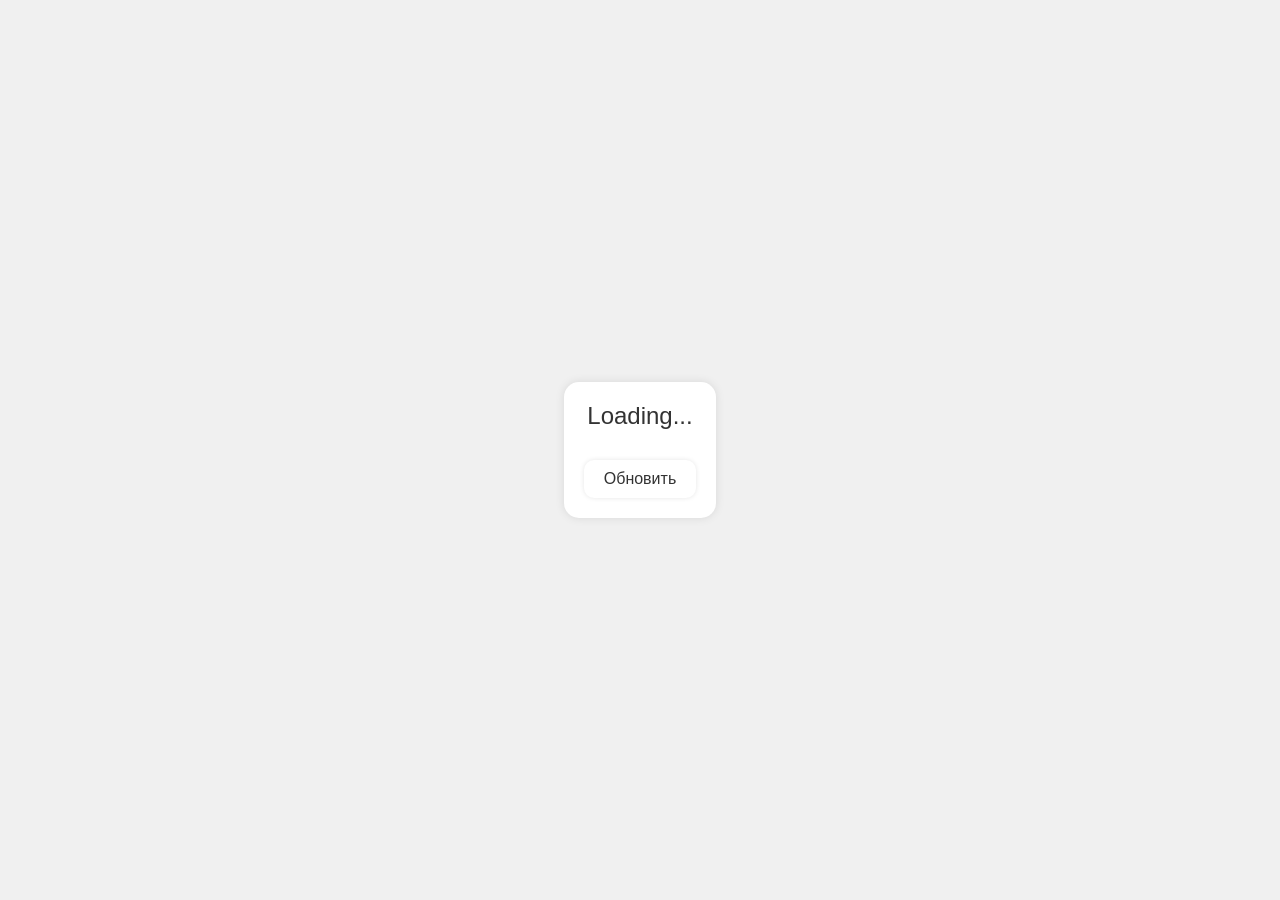
==== commit cb8e2795: "Create index.html" ====
--- a/index.html
+++ b/index.html
@@ -1,304 +1,75 @@
-<!DOCTYPE html>
-<html lang="en">
-
-<head>
-	<meta charset="utf-8">
-	<meta http-equiv="X-UA-Compatible" content="IE=edge">
-
-	<title>ALEX.LKV</title>
-
-	<!-- Mobile Specific Metas
-  ================================================== -->
-	<meta name="viewport" content="width=device-width, initial-scale=1">
-
-	<!-- CSS
-  ================================================== -->
-	<!-- Bootstrap -->
-	<link href="assets/css/bootstrap.min.css" rel="stylesheet">
-	<link rel="stylesheet" href="css/font-awesome.min.css">
-	<link rel="stylesheet" href="css/animate.css">
-	<link rel="stylesheet" href="css/prettyPhoto.css">
-	<link rel="stylesheet" href="css/style.css">
-
-</head>
-
-<body data-spy="scroll" data-target=".main-nav">
-
-	<section id="section-banner">
-		<div class="container">
-			<div class="row">
-			
-				<div class="banner-content wow fadeInRight">
-					<div class="container-bio">
-						<div class="text"></div>
-					</div>
-		
-
-					<script src="js/index.js"></script>
-				</div>
-			</div>
-		</div>
-	</section>
-
-	<!-- section menu start -->
-
-	<section class="section-menu">
-		<div class="navbar navbar-default main-nav" role="navigation">
-			<div class="container">
-				<div class="navbar-header">
-					<button class="navbar-toggle collapsed" data-target="#bs-example-navbar-collapse-1"
-						data-toggle="collapse">
-						<span class="sr-only"></span>
-						<span class="icon-bar"></span>
-						<span class="icon-bar"></span>
-						<span class="icon-bar"></span>
-					</button>
-
-					<a href="#" class="navbar-brand">Alex.LKV</a>
-				</div> <!-- navbar-header end -->
-				<!-- main nav  -->
-
-				<div class="collapse navbar-collapse navigation" id="bs-example-navbar-collapse-1" role="navigation">
-					<ul class="nav navbar-nav navbar-right">
-						<li class="active"><a href="#section-banner">Home</a></li>
-						<li><a href="#section-skill">Skills </a></li>
-						<li><a href="#section-portfolio">Portfolio </a></li>
-						<li><a href="#section-contact">Contact me </a></li>
-					</ul>
-				</div><!-- /.navbar-collapse -->
-			</div><!-- /.container-fluid -->
-		</div>
-	</section>
-	<!-- section menu end -->
-	<section id="section-overview" class="section-padding">
-		<div class="container">
-			<div class="row">
-				<div class="service-wrapper">
-					<div class="service-inner wow fadeInRight" data-wow-delay=".2s">
-						<i class="fa fa-users"></i>
-						<div class="service-box">
-							<h3>Контент-мейкер</h3>
-							<p>Работал в крупных телеграм-сообществах контент-мейкером.<br> Также разрабатываю
-								телеграм-ботов различной сложности.</p>
-						</div>
-					</div> <!-- service -inner  -->
-					<div class="service-inner wow fadeInRight" data-wow-delay=".5s">
-						<i class="fa fa-bank"></i>
-						<div class="service-box">
-							<h3>Образование</h3>
-							<p>Окончил множество курсов по веб и python разботке. <br>Прошел полное обучение в Лицее
-								Академии Яндекса. </p>
-						</div>
-					</div> <!-- service -inner  -->
-					<div class="service-inner wow fadeInRight" data-wow-delay=".8s">
-						<i class="fa fa-pencil"></i>
-						<div class="service-box">
-							<h3>Графический-дизайнер</h3>
-							<p>Присутствует опыт работы с Photoshop, Lightroom.<br> Обработка, редактирование фото.</p>
-						</div>
-					</div> <!-- service -inner  -->
-					<div class="service-inner wow fadeInRight" data-wow-delay="1.1s">
-						<i class="fa fa-globe"></i>
-						<div class="service-box">
-							<h3>Веб-разработка</h3>
-							<p>Разрабатываю сайты разных типов. <br> Wordpress, html/css шаблоны, bootstrap.<br> Работа
-								с фреймворком python - flask.</p>
-						</div>
-					</div> <!-- service -inner  -->
-				</div>
-			</div><!-- row end -->
-		</div>
-	</section>
-	<!-- section overview end -->
-
-	<!-- section skill start -->
-
-	<section id="section-skill" class="section-padding">
-		<div class="container">
-			<div class="row">
-				<div class="col-md-12">
-					<h2 class="heading-title">My skills</h2>
-				</div>
-				<div class="col-md-6 col-sm-6 wow fadeInLeft">
-					<div class="skill-desc">
-						<p>Начинающий full-stack разработчик. Есть большой опыт в программировании на Python. Также уже
-							на протяжении долгого времени занимаюсь монтажем видео и обработкой | редактированием фото.
-							<br>
-							<br>
-							Интересуюсь олимпиадным программирование, для этого изучил язык программирования C++. Изучаю
-							различные алгоритмы для оптимального решения задач.
-							<br>
-							<br>
-							Освоил конструктор Wordpress. Редактировал / создавал сайты для различных заказчиков.
-						</p>
-					</div>
-				</div>
-
-				<div class="col-md-6 col-sm-6 wow fadeInRight">
-					<div class="skill-box wow fadeInDown" data-wow-delay=".2s">
-						<label> Wordpress</label>
-						<div class="progress">
-							<div class="progress-bar" role="progress-bar" aria-valuemin="0" aria-valuenow="70"
-								aria-valuemax="100" style="width: 70%;">
-								70%
-							</div>
-						</div>
-					</div>
-					<div class="skill-box wow fadeInDown" data-wow-delay=".4s">
-						<label> Photoshop</label>
-						<div class="progress">
-							<div class="progress-bar" role="progress-bar" aria-valuemin="0" aria-valuenow="85"
-								aria-valuemax="100" style="width: 85%;">
-								85%
-							</div>
-						</div>
-					</div>
-					<div class="skill-box wow fadeInDown" data-wow-delay=".6s">
-						<label> HTML5 / CSS3</label>
-						<div class="progress">
-							<div class="progress-bar" role="progress-bar" aria-valuemin="0" aria-valuenow="90"
-								aria-valuemax="100" style="width: 90%;">
-								90%
-							</div>
-						</div>
-					</div>
-					<div class="skill-box wow fadeInDown" data-wow-delay=".8s">
-						<label> Python </label>
-						<div class="progress">
-							<div class="progress-bar" role="progress-bar" aria-valuemin="0" aria-valuenow="65"
-								aria-valuemax="100" style="width: 90%;">
-								90%
-							</div>
-						</div>
-					</div>
-
-							<div class="skill-box wow fadeInDown" data-wow-delay=".8s">
-								<label> C++</label>
-								<div class="progress">
-									<div class="progress-bar" role="progress-bar" aria-valuemin="0" aria-valuenow="65"
-										aria-valuemax="100" style="width: 65%;">
-										65%
-									</div>
-						</div>
-					</div>
-				</div>
-			</div>
-		</div>
-	</section>
-	<!-- section skill End -->
-
-
-	<!-- section portfolio start -->
-
-	<section id="section-portfolio" class="section-padding">
-		<div class="container">
-			<div class="row">
-				<div class="col-md-12 text-center wow fadeInUp">
-					<div class="section-heading">
-						<h2 class="heading-title">portfolio</h2>
-						<p><h3>В близжайшее время здесь появятся примеры мои работ. <br>На данный момент можете ознакомиться с моим github, в разделе "CONTACT ME".</h3> </p>
-					</div>
-				</div>
-			</div>
-
-			<div class="row">
-<!-- 
-				<div class="col-md-4 col-sm-4">
-					<div class="portfolio-box">
-						<img src="images/portfolio/portfolio_pic1.jpg" alt="" class="img-responsive">
-						<div class="image-overlay text-center">
-							<a href="images/portfolio/portfolio_pic1.jpg" data-rel="prettyPhoto"><i
-									class="fa fa-arrows-alt"></i></a>
-						</div>
-					</div>
-				</div> col-md-4 end -->
-
-				</div> <!-- col-md-4 end -->
-			</div>
-		</div>
-	</section>
-	<!-- section portfolio endt -->
-
-	<!-- section contact start -->
-
-	<section id="section-contact" class="section-padding">
-		<div class="container">
-			<div class="row">
-				<div class="col-md-12">
-					<h2 class="heading-title">Contact me</h2>
-				</div>
-			</div>
-			<div class="row">
-
-				<div class="col-md-6 col-sm-6 wow fadeInRight">
-
-
-					</div>
-				</div>
-				<div class="col-md-6 col-sm-6 wow fadeInLeft">
-					<div class="contact-left">
-						<p><h3>Для связи:</h3><br>
-							<ul class="socail-link list-inline">
-								<li><a href="https://t.me/alex_lkv"><i class="fa fa-telegram"></i></a></li> 
-								<li><a href="https://vk.com/alex_lkv"><i class="fa fa-vk"></i></a></li> 
-	
-							</ul>
-						<br>
-						<h3>Примеры работ:</h3>	<br>
-						<li><a href="https://github.com/AlexLkv"><i class="fa fa-github"></i></a></li> 
-				
-						<br><br>
-						
-							<li><span>Email :</span> <a>alexlkv77@gmail.com</a></li>
-	
-					</div>
-				</div>
-			</div>
-		</div>
-	</section>
-	<!-- section contact end -->
-
-	<footer id="section-footer">
-		<div class="container">
-			<div class="row">
-				<div class="col-md-12 text-center">
-	
-					<h4>Copyright © 2022, ALEX.LKV</a></h4>
-
-
-				</div>
-			</div>
-		</div>
-	</footer>
-
-	<!-- jQuery (necessary for Bootstrap's JavaScript plugins) -->
-	<script src="https://ajax.googleapis.com/ajax/libs/jquery/1.11.2/jquery.min.js"></script>
-	<!-- Include all compiled plugins (below), or include individual files as needed -->
-	<!-- initialize jQuery Library -->
-	<script type="text/javascript" src="js/jquery.js"></script>
-	<!-- Bootstrap jQuery -->
-	<script type="text/javascript" src="assets/js/bootstrap.min.js"></script>
-	<!-- PrettyPhoto -->
-	<script type="text/javascript" src="js/jquery.prettyPhoto.js"></script>
-	<!-- Wow Animation -->
-	<script type="text/javascript" src="js/wow.min.js"></script>
-	<!-- singlepagenav -->
-	<script src="js/jquery.singlePageNav.js"></script>
-	<!-- Eeasing -->
-	<script type="text/javascript" src="js/jquery.easing.1.3.js"></script>
-	<!-- Sticky Menu -->
-	<script src="js/jquery.sticky.js"></script>
-	<script src="contact/jqBootstrapValidation.js"></script>
-	<script src="contact/contact_me.js"></script>
-	<script type="text/javascript" src="js/custom.js"></script>
-	<script>
-		$(".main-nav").sticky();
-	</script>
-
-	<script>
-		new WOW().init();
-
-	</script>
-</body>
-
-</html>+<!DOCTYPE html>
+<html lang="en">
+<head>
+    <meta charset="UTF-8">
+    <meta name="viewport" content="width=device-width, initial-scale=1.0">
+    <title>Place Tracker</title>
+    <style>
+        body {
+            background-color: #f0f0f0;
+            display: flex;
+            justify-content: center;
+            align-items: center;
+            height: 100vh;
+            margin: 0;
+            font-family: Arial, sans-serif;
+        }
+        .container {
+            background-color: white;
+            padding: 20px;
+            border-radius: 15px;
+            text-align: center;
+            box-shadow: 0 0 10px rgba(0, 0, 0, 0.1);
+        }
+        .container p {
+            margin: 0;
+            font-size: 1.5em;
+            color: #333;
+        }
+        .container small {
+            display: block;
+            margin-top: 10px;
+            font-size: 0.8em;
+            color: #888;
+        }
+        button {
+            margin-top: 20px;
+            font-size: 1em;
+            padding: 10px 20px;
+            border: none;
+            border-radius: 10px;
+            cursor: pointer;
+            background-color: white;
+            color: #333;
+            box-shadow: 0 0 5px rgba(0, 0, 0, 0.1);
+        }
+        button:hover {
+            background-color: #ddd;
+        }
+    </style>
+    <script>
+        async function fetchData() {
+            try {
+                const response = await fetch('/api/data');
+                const data = await response.json();
+                document.getElementById('message').textContent = data.message;
+                document.getElementById('lastUpdate').textContent = 'Последнее обновление: ' + data.last_update;
+            } catch (error) {
+                console.error('Error fetching data:', error);
+            }
+        }
+
+        // Refresh data every 10 minutes
+        setInterval(fetchData, 600000);
+
+        window.onload = fetchData;
+    </script>
+</head>
+<body>
+    <div class="container">
+        <p id="message">Loading...</p>
+        <small id="lastUpdate"></small>
+        <button onclick="fetchData()">Обновить</button>
+    </div>
+</body>
+</html>
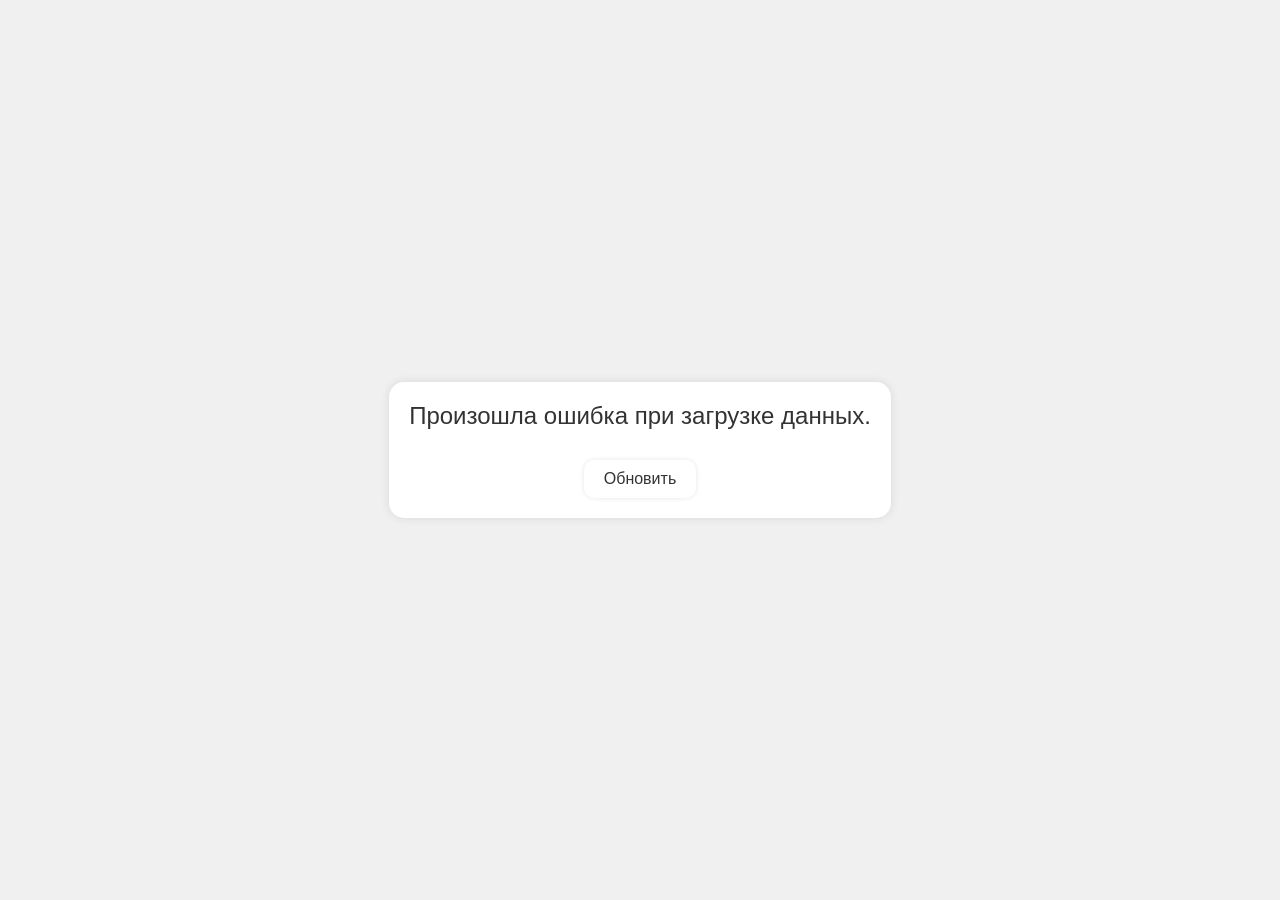
==== commit 31f53d69: "Update index.html" ====
--- a/index.html
+++ b/index.html
@@ -50,12 +50,37 @@
     <script>
         async function fetchData() {
             try {
-                const response = await fetch('/api/data');
-                const data = await response.json();
-                document.getElementById('message').textContent = data.message;
-                document.getElementById('lastUpdate').textContent = 'Последнее обновление: ' + data.last_update;
+                const url = 'https://lk.abitur.mtuci.ru/list/spisok.php?levelTarget=bak_main&originalView=all&group=09.03.01+Искусственный+интеллект+и+машинное+обучение+%28Бюджет%2C+Очная%29+%282024%29&originalFilter=&topPriority=&search_type=snils&valueSearch=&originalView=rating';
+                const response = await fetch(url);
+                const text = await response.text();
+                const parser = new DOMParser();
+                const doc = parser.parseFromString(text, 'text/html');
+                const targetText = '193-037-041 53';  // Text to search
+                const elements = Array.from(doc.querySelectorAll('*'))
+                    .filter(el => el.textContent.includes(targetText));
+
+                let message = "Не удалось найти ваше место в рейтинге.";
+                let count = "";
+
+                if (elements.length > 0) {
+                    elements.forEach(element => {
+                        const parent = element.parentElement;
+                        if (parent) {
+                            const previousSibling = parent.previousElementSibling;
+                            if (previousSibling) {
+                                count = previousSibling.textContent.trim();
+                                message = `Ваше актуальное место в рейтинге: ${count}`;
+                            }
+                        }
+                    });
+                }
+
+                document.getElementById('message').textContent = message;
+                document.getElementById('lastUpdate').textContent = 'Последнее обновление: ' + new Date().toLocaleString();
             } catch (error) {
                 console.error('Error fetching data:', error);
+                document.getElementById('message').textContent = "Произошла ошибка при загрузке данных.";
+                document.getElementById('lastUpdate').textContent = '';
             }
         }
 
